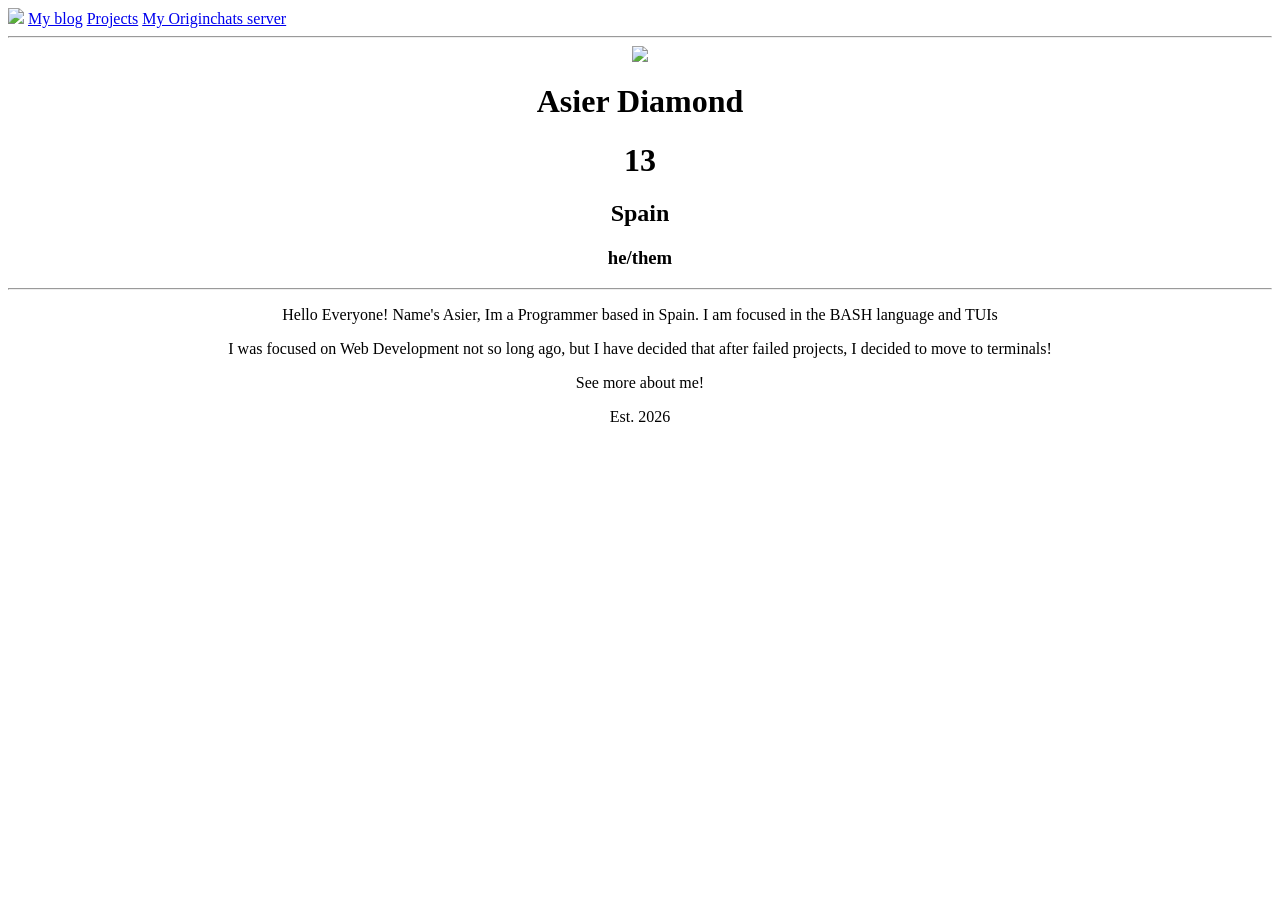
==== index.html @ 368ca745 "Update links in index.html to point to GitHub pages" ====
<html>
<head>
<title>
Asier's webpage
</title>
</head>
<body>
	<a href="https://asierdiamond.github.io"><img src="https://avatars.rotur.dev/Asier_Diamond?s=30"></a>
	<a href="https://asierdiamond.github.io/blogs">My blog</a>
	<a href="https://asierdiamond.github.io/projects">Projects</a>
	<a href="https://originchats.com/app/asierdiamond.host.originchats.com/">My Originchats server</a>
	<hr>
	<center>
		<img src="https://avatars.rotur.dev/Asier_Diamond">
		<h1> Asier Diamond </h1>
		<h1> 13 <h1>
		<h2> Spain </h2>
		<h3> he/them </h3>
		<hr>
		<p>
		Hello Everyone! Name's Asier, Im a Programmer based in Spain. I am focused in the BASH language and TUIs
		</p>
		<p>
		I was focused on Web Development not so long ago, but I have decided that after failed projects, I decided to move to terminals!
		</p>
		<p>
		See more about me!
		</p>
		</center>
		<footer>
		<center>Est. 2026</center>
	</footer>

</body>
</html>
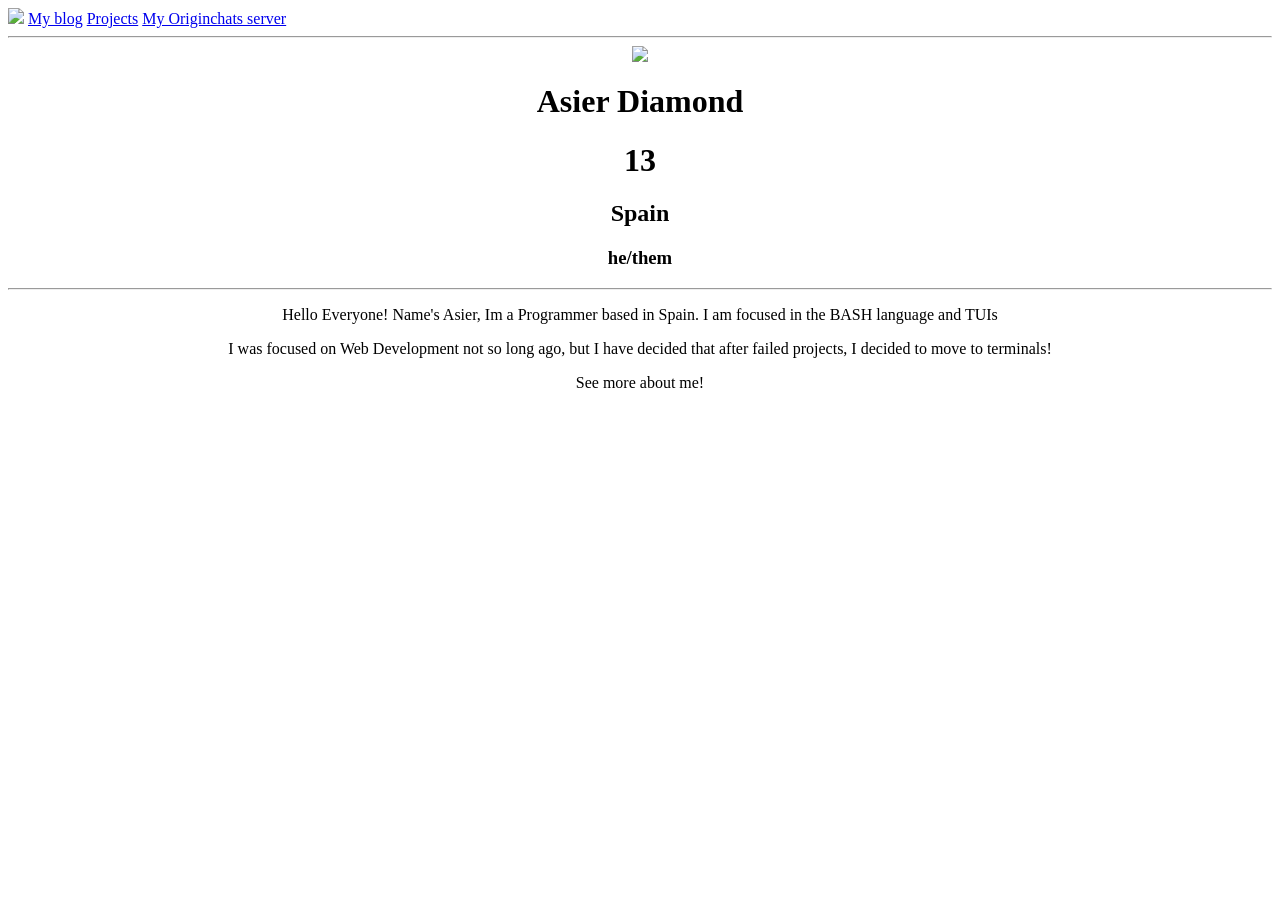
==== commit f625c427: "Add favicon and remove footer from index.html Added a favicon link to the webpage and removed the fo" ====
--- a/index.html
+++ b/index.html
@@ -1,6 +1,7 @@
 <html>
 <head>
 <title>
+<link rel="icon" href="https://avatars.rotur.dev/Asier_Diamond" type="image/x-icon">
 Asier's webpage
 </title>
 </head>
@@ -27,9 +28,6 @@
 		See more about me!
 		</p>
 		</center>
-		<footer>
-		<center>Est. 2026</center>
-	</footer>
 
 </body>
 </html> 
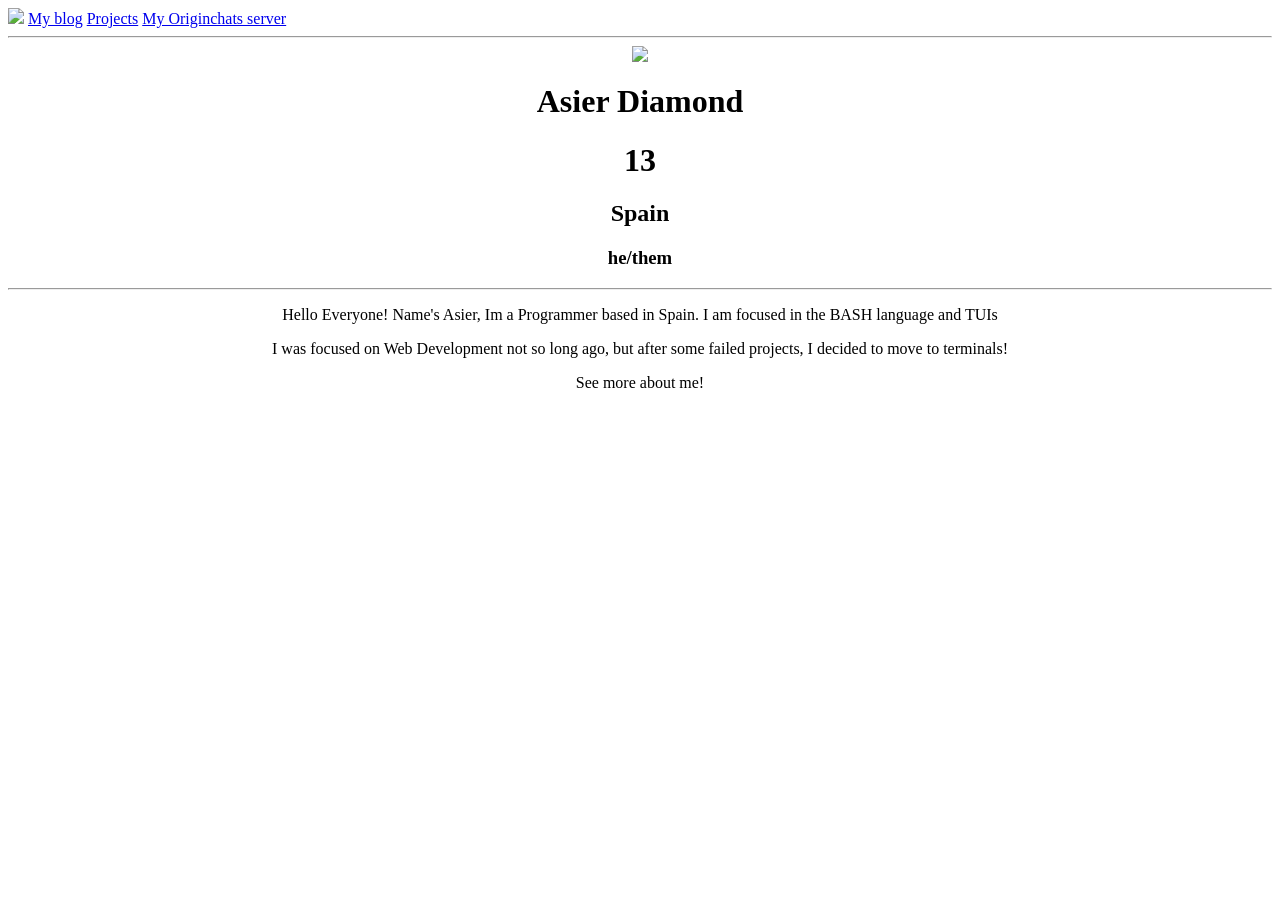
==== commit 28374d18: "Fix grammar in introduction paragraph" ====
--- a/index.html
+++ b/index.html
@@ -1,7 +1,7 @@
 <html>
 <head>
+	<link rel="icon" href="https://avatars.rotur.dev/Asier_Diamond" type="image/x-icon">
 <title>
-<link rel="icon" href="https://avatars.rotur.dev/Asier_Diamond" type="image/x-icon">
 Asier's webpage
 </title>
 </head>
@@ -22,7 +22,7 @@
 		Hello Everyone! Name's Asier, Im a Programmer based in Spain. I am focused in the BASH language and TUIs
 		</p>
 		<p>
-		I was focused on Web Development not so long ago, but I have decided that after failed projects, I decided to move to terminals!
+		I was focused on Web Development not so long ago, but after some failed projects, I decided to move to terminals!
 		</p>
 		<p>
 		See more about me!
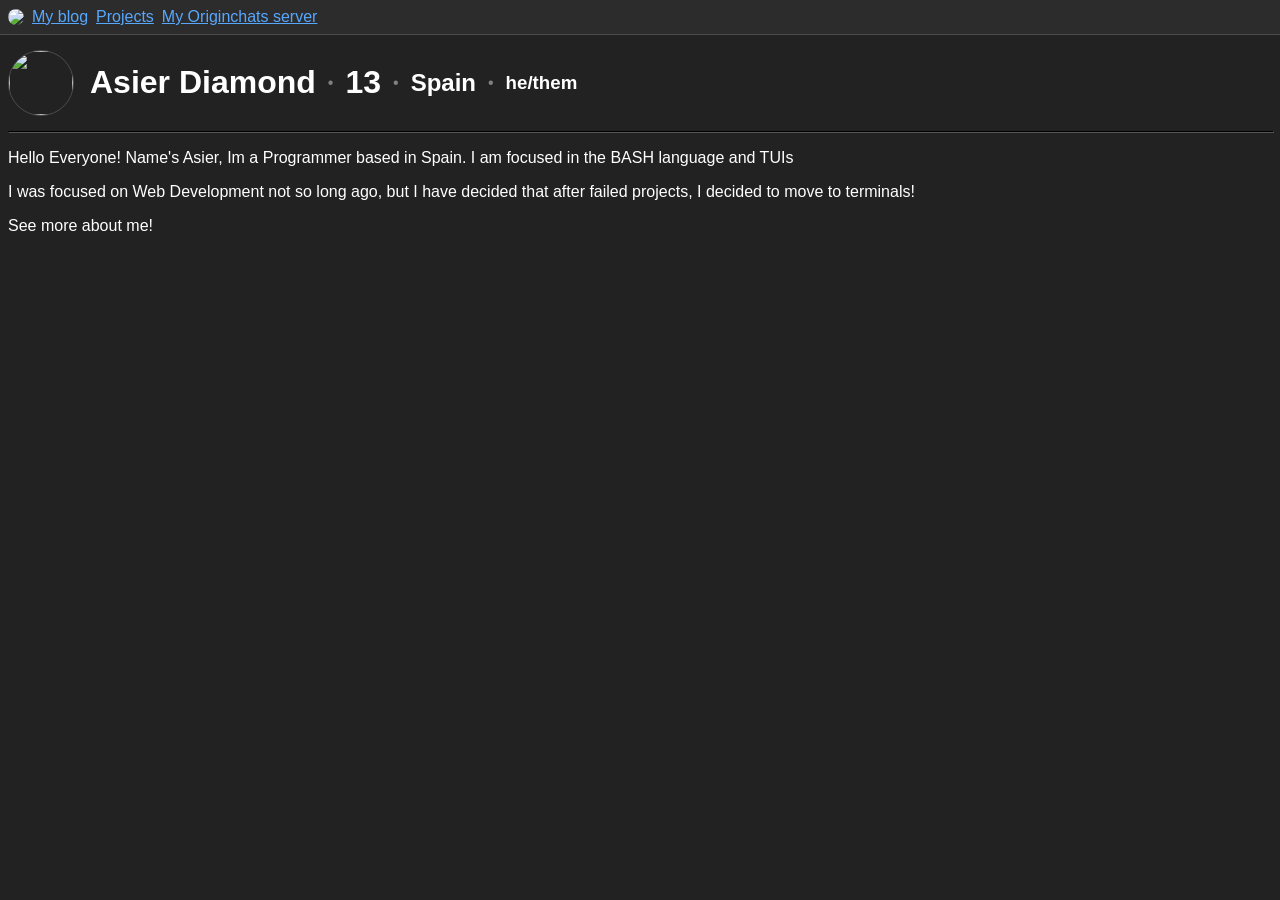
==== commit e6641cf2: "css" ====
--- a/index.html
+++ b/index.html
@@ -1,35 +1,33 @@
-<html>
+<html class="dark">
 <head>
 	<link rel="icon" href="https://avatars.rotur.dev/Asier_Diamond" type="image/x-icon">
-<title>
-Asier's webpage
-</title>
+    <title>Asier's webpage</title>
+    <link rel="stylesheet" href="main.css">
 </head>
 <body>
-	<a href="https://asierdiamond.github.io"><img src="https://avatars.rotur.dev/Asier_Diamond?s=30"></a>
-	<a href="https://asierdiamond.github.io/blogs">My blog</a>
-	<a href="https://asierdiamond.github.io/projects">Projects</a>
-	<a href="https://originchats.com/app/asierdiamond.host.originchats.com/">My Originchats server</a>
-	<hr>
-	<center>
-		<img src="https://avatars.rotur.dev/Asier_Diamond">
-		<h1> Asier Diamond </h1>
-		<h1> 13 <h1>
-		<h2> Spain </h2>
-		<h3> he/them </h3>
+    <header>
+    	<a href="/"><img src="https://avatars.rotur.dev/Asier_Diamond?s=30"></a>
+    	<a href="/blogs">My blog</a>
+    	<a href="/projects">Projects</a>
+    	<a href="https://originchats.com/app/asierdiamond.host.originchats.com/">My Originchats server</a>
+	</header>
+	<main>
+        <div class="info">
+            <img src="https://avatars.rotur.dev/Asier_Diamond">
+            <h1>Asier Diamond</h1>
+            <p class="split">•</p>
+            <h1>13</h1>
+            <p class="split">•</p>
+            <h2>Spain</h2>
+            <p class="split">•</p>
+            <h3>he/them</h3>
+        </div>
+
 		<hr>
-		<p>
-		Hello Everyone! Name's Asier, Im a Programmer based in Spain. I am focused in the BASH language and TUIs
-		</p>
-		<p>
-		I was focused on Web Development not so long ago, but after some failed projects, I decided to move to terminals!
-		</p>
-		<p>
-		See more about me!
-		</p>
-		</center>
 
+		<p>Hello Everyone! Name's Asier, Im a Programmer based in Spain. I am focused in the BASH language and TUIs</p>
+		<p>I was focused on Web Development not so long ago, but I have decided that after failed projects, I decided to move to terminals!</p>
+		<p>See more about me!</p>
+	</main>
 </body>
-</html> 
-		
-
+</html>
--- a/main.css
+++ b/main.css
@@ -0,0 +1,97 @@
+:root.dark {
+    --bg: #222;
+    --bg-seco: #2c2c2c;
+
+    --border: #444;
+    --border-seco: #4c4c4c;
+    --border-tert: #555;
+
+    --text: #fff;
+    --font: sans-serif;
+    --link: #57a7ff;
+
+    --gray: gray;
+
+    --padding: 0.5rem;
+    --padding-min: 0.25rem;
+    --padding-large: 1rem;
+}
+
+body {
+    background-color: var(--bg);
+    color: var(--text);
+    font-family: var(--font);
+    margin: 0;
+}
+
+header {
+    display: flex;
+    flex-direction: row;
+    gap: var(--padding);
+    align-items: center;
+
+    padding: var(--padding);
+    background-color: var(--bg-seco);
+
+    border-bottom: var(--border-seco) solid 1px;
+}
+
+a {
+    color: var(--link);
+    > img {
+        border-radius: 50%;
+    }
+}
+
+main {
+    padding: var(--padding);
+}
+
+div.info {
+    display: flex;
+    flex-direction: row;
+    align-items: center;
+    gap: var(--padding);
+
+    > img {
+        width: 64px;
+
+        border: var(--border-seco) solid 1px;
+        border-radius: 50%;
+
+        margin-right: var(--padding);
+    }
+
+    > p.split {
+        color: var(--gray);
+        margin: 0 var(--padding-min);
+    }
+}
+
+hr {
+    border-color: var(--border-tert);
+    width: 100%;
+}
+
+h2.bloginfo {
+    margin: var(--padding);
+}
+
+div.list {
+    display: flex;
+    flex-direction: column;
+    gap: var(--padding);
+    align-items: flex-start;
+
+    padding: 0 var(--padding);
+
+    > div {
+        > h2 {
+            margin: var(--padding) 0;
+        }
+        
+        > img {
+            max-height: 20rem;
+        }
+    }
+}
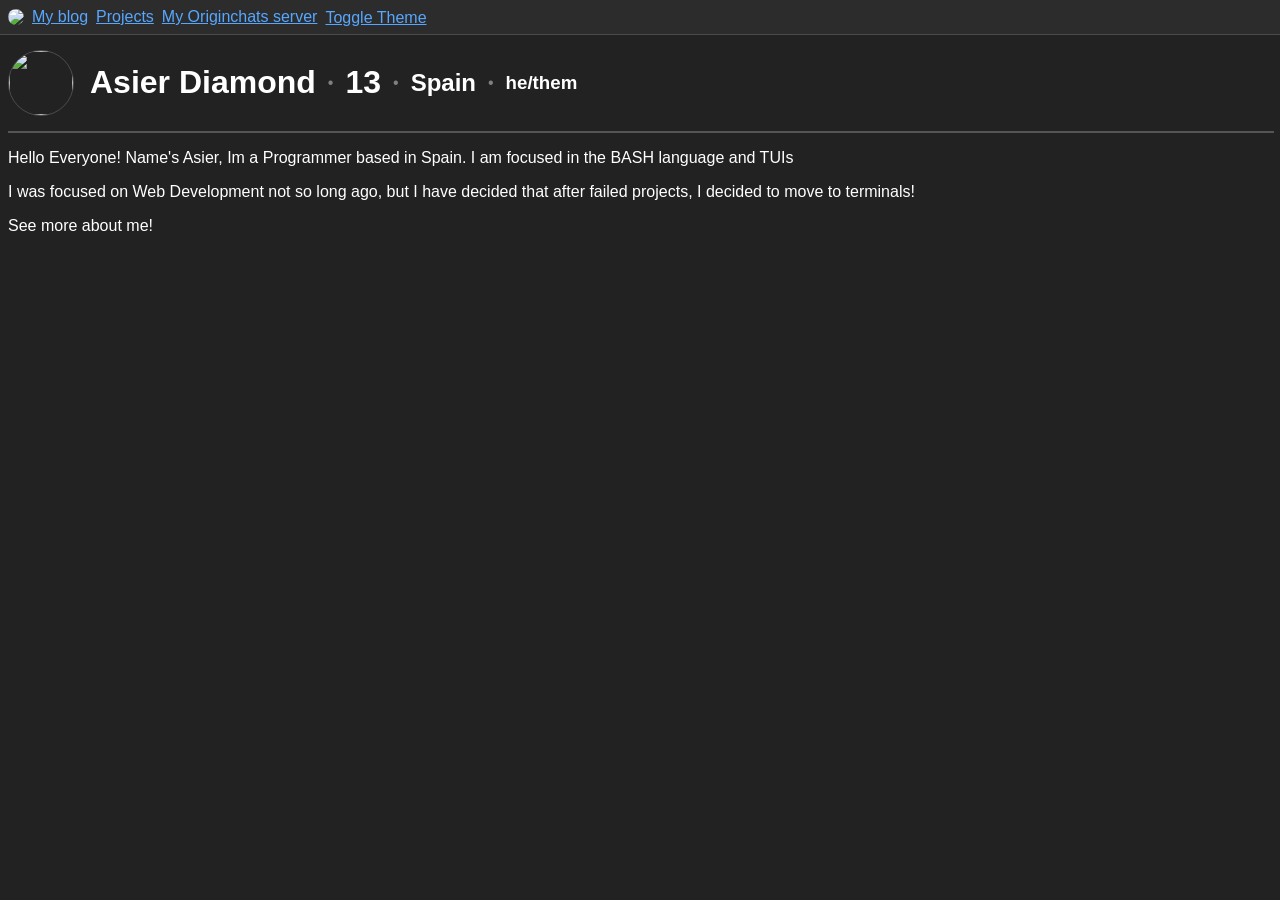
==== commit 484b3e9e: "light moder" ====
--- a/index.html
+++ b/index.html
@@ -10,6 +10,7 @@
     	<a href="/blogs">My blog</a>
     	<a href="/projects">Projects</a>
     	<a href="https://originchats.com/app/asierdiamond.host.originchats.com/">My Originchats server</a>
+        <button onclick="toggleMode()">Toggle Theme</button>
 	</header>
 	<main>
         <div class="info">
@@ -29,5 +30,6 @@
 		<p>I was focused on Web Development not so long ago, but I have decided that after failed projects, I decided to move to terminals!</p>
 		<p>See more about me!</p>
 	</main>
+    <script src="main.js"></script>
 </body>
 </html>
--- a/main.css
+++ b/main.css
@@ -1,3 +1,22 @@
+:root.light {
+    --bg: #eee;
+    --bg-seco: #ddd;
+
+    --border: #ccc;
+    --border-seco: #bebebe;
+    --border-tert: #ddd;
+
+    --text: #000000;
+    --font: sans-serif;
+    --link: #448ad4;
+
+    --gray: #a0a0a0;
+
+    --padding: 0.5rem;
+    --padding-min: 0.25rem;
+    --padding-large: 1rem;
+}
+
 :root.dark {
     --bg: #222;
     --bg-seco: #2c2c2c;
@@ -34,6 +53,18 @@
     background-color: var(--bg-seco);
 
     border-bottom: var(--border-seco) solid 1px;
+
+    > button {
+        background: transparent;
+        color: var(--link);
+        font-size: 16px;
+        text-decoration: underline;
+        height: 16px;
+
+        border: none;
+        padding: 0;
+        cursor: pointer;
+    }
 }
 
 a {
@@ -70,6 +101,7 @@
 
 hr {
     border-color: var(--border-tert);
+    border-style: solid;
     width: 100%;
 }
 
@@ -89,7 +121,7 @@
         > h2 {
             margin: var(--padding) 0;
         }
-        
+
         > img {
             max-height: 20rem;
         }
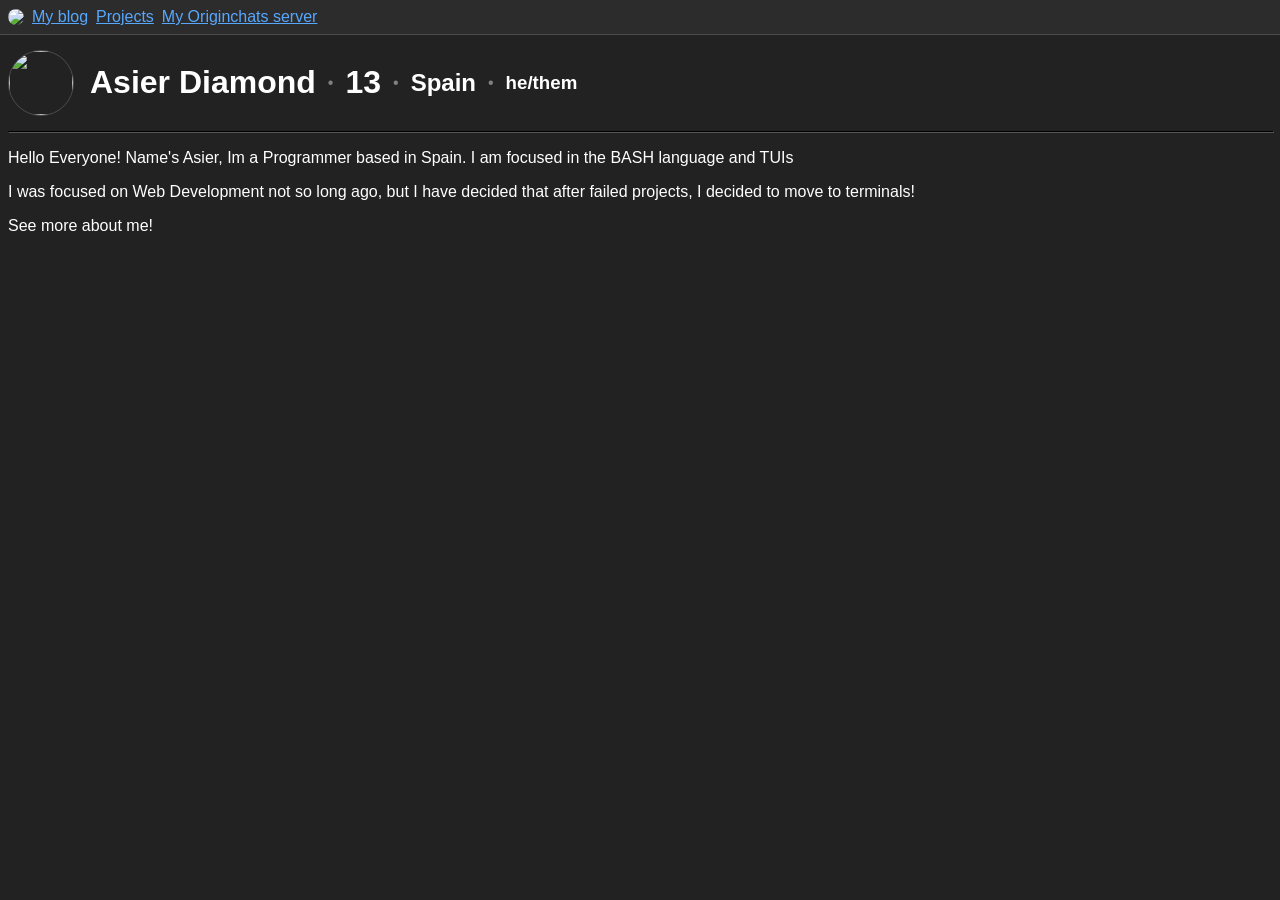
==== commit a074f76d: "Revert "light moder"" ====
--- a/index.html
+++ b/index.html
@@ -10,7 +10,6 @@
     	<a href="/blogs">My blog</a>
     	<a href="/projects">Projects</a>
     	<a href="https://originchats.com/app/asierdiamond.host.originchats.com/">My Originchats server</a>
-        <button onclick="toggleMode()">Toggle Theme</button>
 	</header>
 	<main>
         <div class="info">
@@ -30,6 +29,5 @@
 		<p>I was focused on Web Development not so long ago, but I have decided that after failed projects, I decided to move to terminals!</p>
 		<p>See more about me!</p>
 	</main>
-    <script src="main.js"></script>
 </body>
 </html>
--- a/main.css
+++ b/main.css
@@ -1,22 +1,3 @@
-:root.light {
-    --bg: #eee;
-    --bg-seco: #ddd;
-
-    --border: #ccc;
-    --border-seco: #bebebe;
-    --border-tert: #ddd;
-
-    --text: #000000;
-    --font: sans-serif;
-    --link: #448ad4;
-
-    --gray: #a0a0a0;
-
-    --padding: 0.5rem;
-    --padding-min: 0.25rem;
-    --padding-large: 1rem;
-}
-
 :root.dark {
     --bg: #222;
     --bg-seco: #2c2c2c;
@@ -53,18 +34,6 @@
     background-color: var(--bg-seco);
 
     border-bottom: var(--border-seco) solid 1px;
-
-    > button {
-        background: transparent;
-        color: var(--link);
-        font-size: 16px;
-        text-decoration: underline;
-        height: 16px;
-
-        border: none;
-        padding: 0;
-        cursor: pointer;
-    }
 }
 
 a {
@@ -101,7 +70,6 @@
 
 hr {
     border-color: var(--border-tert);
-    border-style: solid;
     width: 100%;
 }
 
@@ -121,7 +89,7 @@
         > h2 {
             margin: var(--padding) 0;
         }
-
+        
         > img {
             max-height: 20rem;
         }
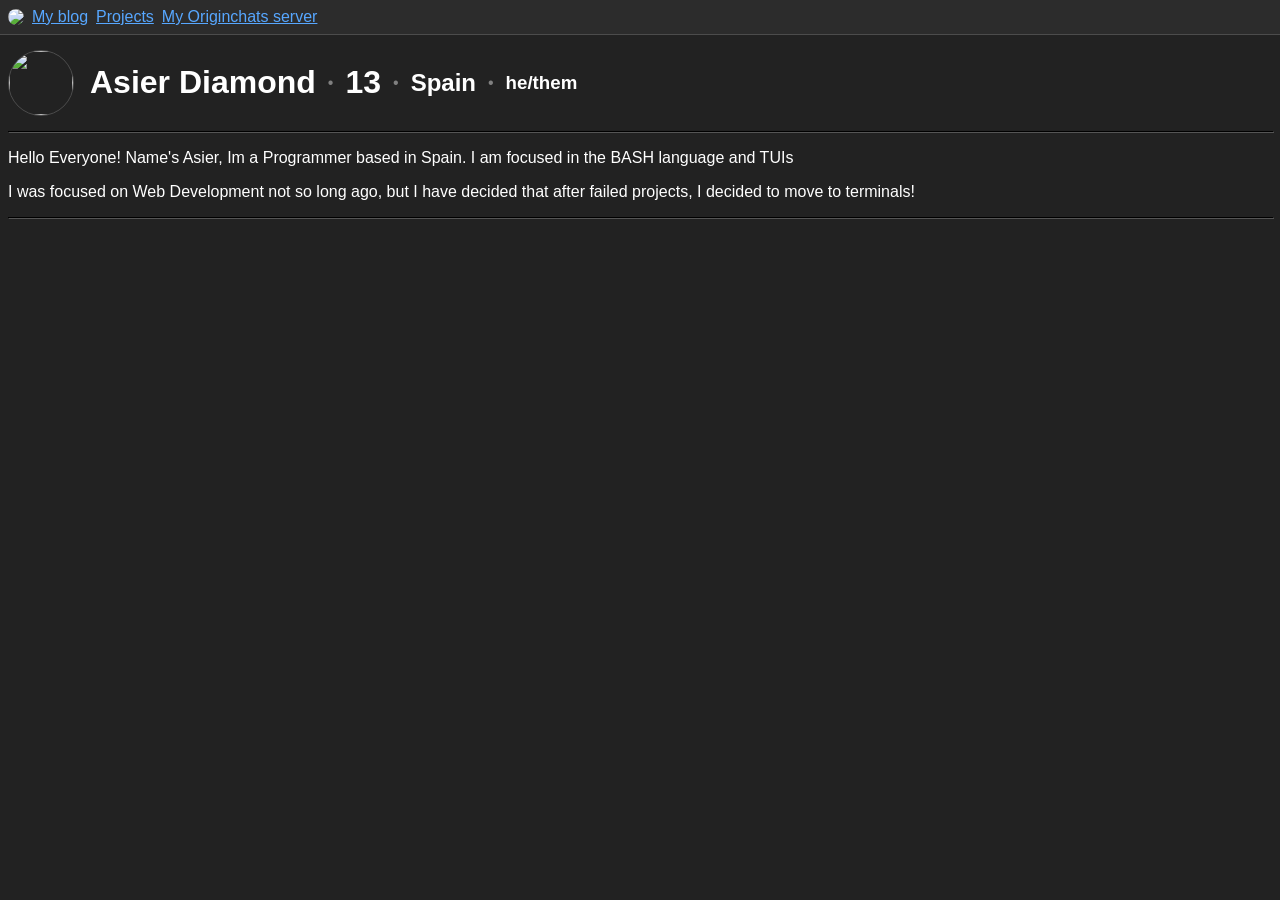
==== commit 7b119f18: "Add Rotur comments embed script to index.html" ====
--- a/index.html
+++ b/index.html
@@ -27,7 +27,9 @@
 
 		<p>Hello Everyone! Name's Asier, Im a Programmer based in Spain. I am focused in the BASH language and TUIs</p>
 		<p>I was focused on Web Development not so long ago, but I have decided that after failed projects, I decided to move to terminals!</p>
-		<p>See more about me!</p>
+		<hr>
+		<script src="https://embed.rotur.dev/embed.js"></script>
+		<div data-rotur-comments="my-post"></div>
 	</main>
 </body>
-</html>+</html>
